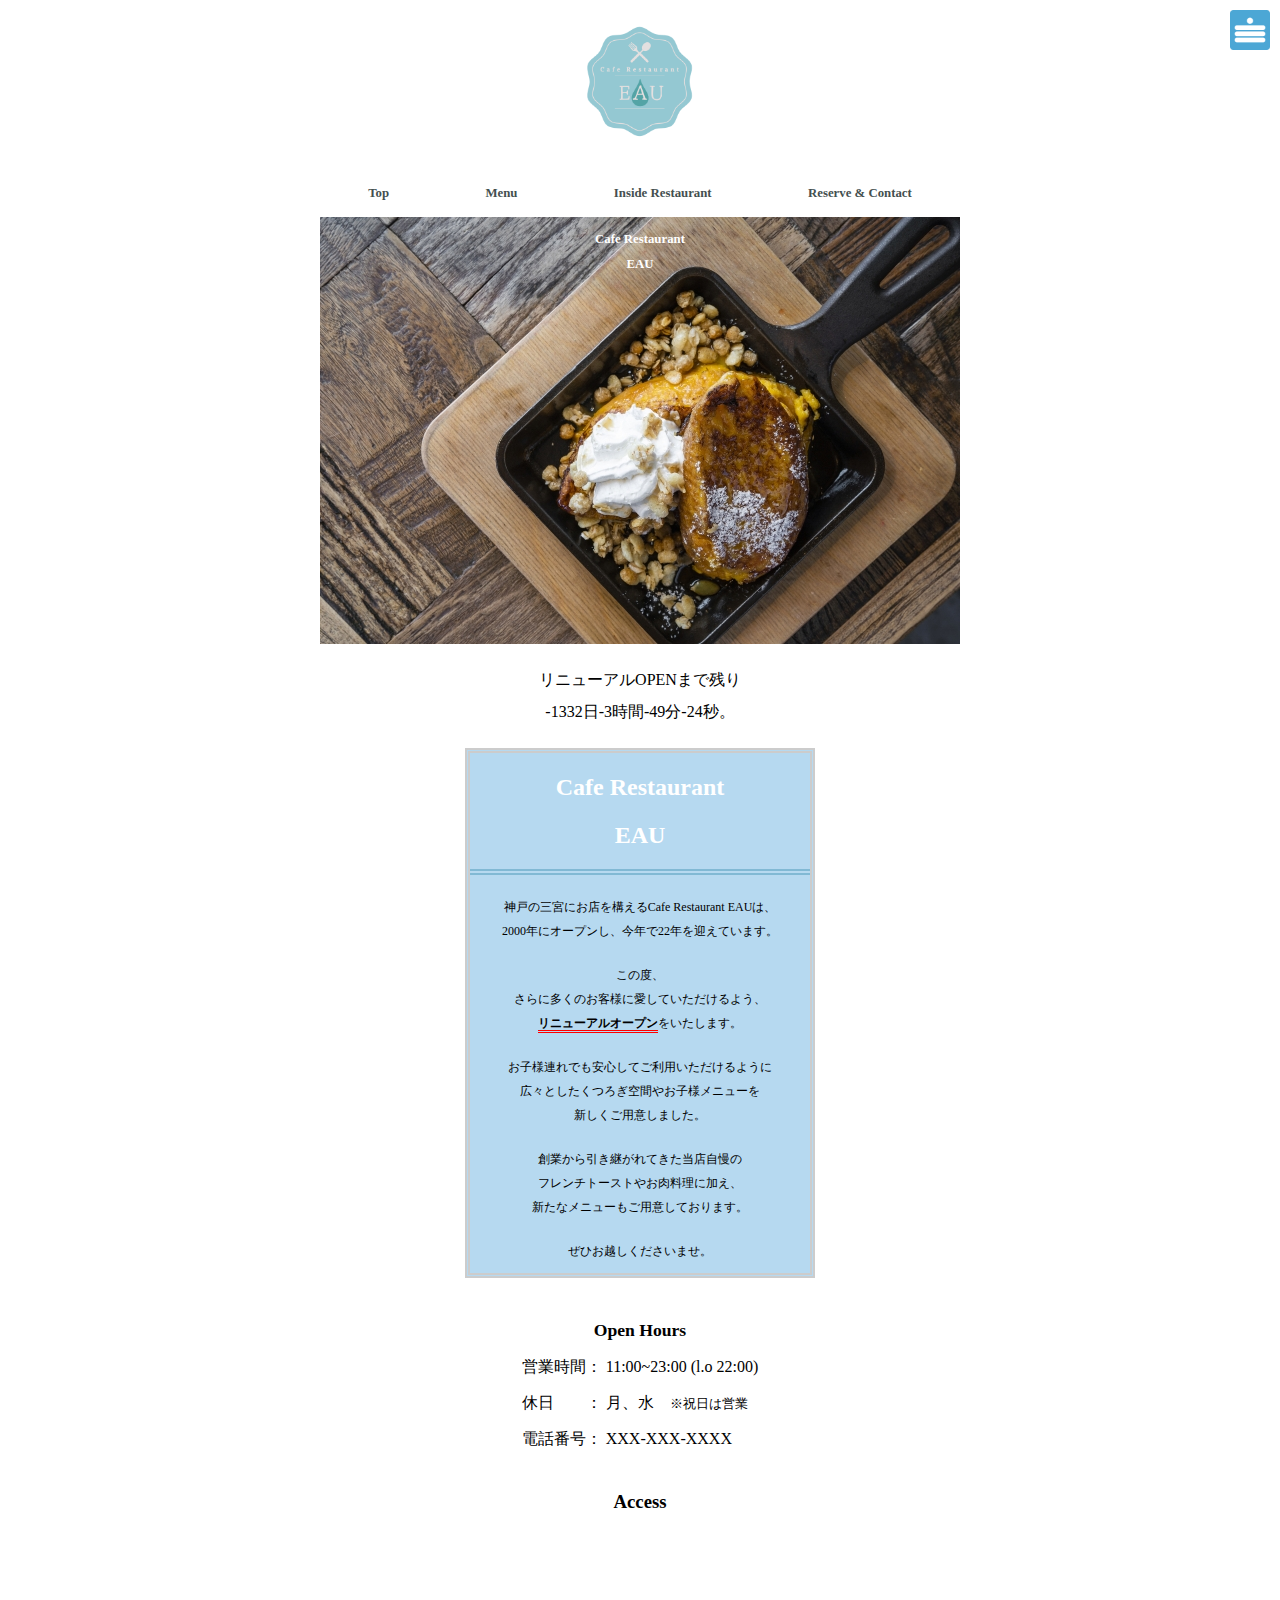
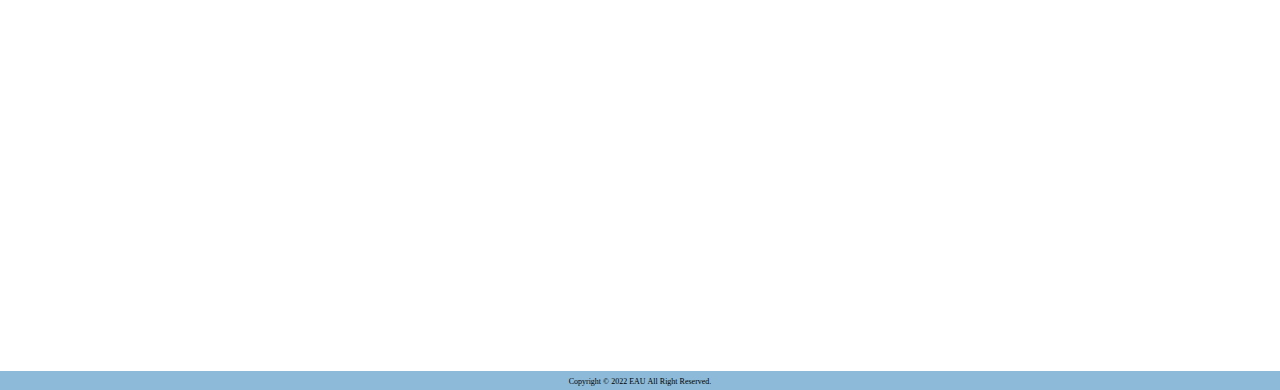
==== index.html @ d48487a0 "add files" ====
<!DOCTYPE html>
<html lang="ja" prefix="og: http://ogp.me/ns#">
<head>
    <meta charset="UTF-8">
    <meta name="author" content="EAU編集部">
    <meta name="description" content="カフェレストラン　EAUのトップページです。お店のご紹介、営業時間、アクセスマップをご用意しております。また、メニュー、店内写真、ご予約、お問い合わせページへのリンクを設置しています。">
    <meta name="keywords" content="三宮,ベビーカー,カフェレストラン,子連れ">
    <meta name="viewport" content="width=device-width, initial-scale=1.0">
    <meta property="og:title" content="カフェレストラン　EAU　〜トップページ〜" />
    <!-- 要設定　<meta property="og:url" content=" ページのurl" /> -->
    <meta property="og:description" content="カフェレストラン　EAUのトップページです。お店のご紹介、営業時間、アクセスマップをご用意しております。また、メニュー、店内写真、ご予約、お問い合わせページへのリンクを設置しています。" />
    <!-- 要設定　<meta property="og:image" content=" サムネイル画像の URL" /> -->
    <meta property="og:type" content="website" />
    <meta property="og:locale" content="ja_JP" />
    <meta property="og:site_name" content="カフェレストラン　EAU" />

    <title>カフェレストラン　EAU　〜トップページ〜</title>

    <link rel="stylesheet" href="css/style.css" media="screen" and(min-width:375px)> 
</head>

<body id="index">
    <div id="wrapper">
        <header>
            <p>
                <a href="index.html">
                    <img src="img/logo/eau-logo1.png" alt="カフェレストランEAUロゴ" width="170" height="170">
                </a>
            </p>
            <nav>
                <div class="nav1">
                    <p><a href="index.html">Top</a></p>
                    <p><a href="menu.html">Menu</a></p>
                    <p><a href="inside.html">Inside Restaurant</a></p>
                    <p><a href="reserve.html">Reserve & Contact</a></p>
                </div>
            </nav>
        </header>

        <article>
            <div id="top-img">
                <h1>Cafe Restaurant<br>EAU</h1>
            </div>
            
            <p id="timer">
                リニューアルOPENまで残り<br>
                <span id="day"></span>日<span id="hour"></span>時間<span id="min"></span>分<span id="sec"></span>秒。
            </p>

            <section id="intro">
                <h2>Cafe Restaurant<br>EAU</h2>
                <p>
                    神戸の三宮にお店を構えるCafe Restaurant EAUは、<br>
                    2000年にオープンし、今年で22年を迎えています。
                </p>
                <p>
                    この度、<br>
                    さらに多くのお客様に愛していただけるよう、<br>
                    <strong>リニューアルオープン</strong>をいたします。
                </p>
                <p>
                    お子様連れでも安心してご利用いただけるように<br>
                    広々としたくつろぎ空間やお子様メニューを<br>
                    新しくご用意しました。
                </p>
                <p>
                    創業から引き継がれてきた当店自慢の<br>
                    フレンチトーストやお肉料理に加え、<br>
                    新たなメニューもご用意しております。<br>
                </p>
                <p>
                    ぜひお越しくださいませ。
                </p>
            </section>

            <table>
                <caption>Open Hours</caption>
                <tr>
                    <th scope="row">営業時間：</th>
                    <td>11:00~23:00&nbsp;(l.o&nbsp;22:00)</td>
                </tr>
                <tr>
                    <th scope="row">休日&emsp;&emsp;：</th>
                    <td>月、水&emsp;<span>※祝日は営業</span></td>
                </tr>
                <tr>
                    <th scope="row">電話番号：</th>
                    <td>XXX-XXX-XXXX</td>
                </tr>
            </table>

            <h3>Access</h3>
            <p>
                <iframe src="https://www.google.com/maps/embed?pb=!1m18!1m12!1m3!1d3280.44899817298!2d135.19385671451712!3d34.693853491094025!2m3!1f0!2f0!3f0!3m2!1i1024!2i768!4f13.1!3m3!1m2!1s0x60008efaac8a2383%3A0xf35028084a4989de!2z56We5oi45LiJ5a6u6aeF!5e0!3m2!1sja!2sjp!4v1658131729085!5m2!1sja!2sjp" width="375px" height="375px" style="border:0;" allowfullscreen="" loading="lazy" referrerpolicy="no-referrer-when-downgrade"></iframe>
            </p>
        </article>

<!-- ハンバーガーメニュー -->
        <p id="open_nav">
            <img src="img/sitemenu-btn.png" alt="メニューボタン" width="40px" height="40px">
        </p>

        <nav id="nav">
            <ul class="site-menu-content">
                <li><a href="index.html">Top</a></li>
                <li><a href="menu.html">Menu</a></li>
                <li><a href="inside.html">Inside Restaurant</a></li>
                <li><a href="reserve.html">Reserve & Contact</a></li>
            </ul>
        </nav>

<!-- TOP↑ボタン -->
        <div class="top-btn">
            <a href="#">TOP↑</a>
        </div>

        <footer>
            <small>Copyright&nbsp;&copy;&nbsp;2022&nbsp;EAU&nbsp;All&nbsp;Right&nbsp;Reserved.</small>
        </footer>
    </div>

    <script src="https://ajax.googleapis.com/ajax/libs/jquery/3.6.0/jquery.min.js"></script>
    <script src="script.js"></script>
    <script src="btn.js"></script>
    <script src="smoothscroll.js"></script>
</body>
</html>
---- css/style.css ----
@charset "utf-8";

/* 共通設定 */

body,p,ul,li,h1,h2,h3{
    margin: 0;
    padding: 0;
}

body {
    font-family: "メイリオ", "sans-serif";
    text-align: center;
    line-height: 2;
    -webkit-text-size-adjust: 100%;
}

header{
    margin-bottom: 10px;
}
.nav1{
    display:flex;
    width: 100%;
    max-width: 640px;
    margin: 0 auto;
    justify-content: space-around;
}

a{
    text-decoration: none;
    transition-duration: 0.6s;
}

h1{
    color: #fff;
    font-size: 80%;
}

#top-img{
    background-position: center;
    background-repeat: no-repeat;
    width: 100%;
}
#top-img h1{
    padding-top: 10px;
}

ul li{
    list-style-type: none;
}

footer{
    font-size: 60%;
    background-color: #8DBAD9;
    margin-top: 50px;
}

/* グローバルナビ設定 */
.nav1 p{
    display: inline-block;
    font-size: 80%;
    font-weight: bold;
}

.nav1 a:link{
    color: #444F4F;
}

.nav1 a:visited{
    color: #a9aaaa;
}

.nav1 a:hover{
    color: #fff;
    background-color: #B4D1D8;
}

/* 予約ページリンクボタン設定 */
#reserve-here{
    display: block;
    font-size: 70%;
    font-weight: bold;
    width: 50px;
    height: 50px;
    margin: 30px auto 0;
    padding: 20px 20px;
    background-color: #58add8;
    border-radius: 50px;
}

#reserve-here:link{
    color: #fff;
}

#reserve-here:visited{
    color: #ccc;
}

#reserve-here:hover{
    color: #fff;
    background-color: #81b9d4;
}

/* トップページ設定 */
#index #top-img{
    background-image: url(../img/top-top.jpg);
    height: 427px;
}

#timer{
    margin: 20px 0;
}

#intro{
    width: 340px;
    padding: 10px 0;
    margin: 10px auto;
    background-color:#b6d9f0;
    border: #ccc double 5px;
}

#intro h2{
    color: #fff;
    padding-bottom: 10px;
    border-bottom: double 6px #81b9d4;
}

#intro p{
    font-size: 75%;
    padding-top: 20px;
}
#intro strong{
    font-weight: bold;
    text-decoration: underline double 1px #f00;
    text-underline-offset: 3px;
}
table{
    text-align: left;
    margin: 35px auto 25px auto;
}

caption{
    font-size: 110%;
    font-weight: bold;
    text-align: center;
}

th{
    font-weight: normal;
}

table span{
    font-size: 80%;
}

#index iframe{
    margin-top: 15px;
    width: 340px;
}

/* メニューページ設定 */
#menu #top-img{
    background-image: url(../img/menu-top.jpg);
    height: 427px;
}
#menu-nav{
    margin: 40px 0;
}
#menu-nav span{
    background-color: #94bfd4;
    font-size: 90%;
    padding: 10px 20px;
}

#menu-nav li{
    margin:30px 0;
    color: #fff;
    font-weight: bolder;
}

#menu-nav a:link{
    text-decoration: none;
    color: #fff;
}

#menu-nav a:visited{
    text-decoration: underline;
    color: #7b8f8f;
}

#menu-nav a:hover{
    color: #005783;
}

#menu-nav li #dinner-menu{
    padding: 10px 14px;
}

#menu h2{
    font-size: 120%;
    color: #444F4F;
    border-bottom: #81b9d4 double 5px;    
    width: 160px;
    margin: 50px auto 10px;
}

.attention{
    font-size: 60%;
    width: 90%;
    margin: 20px auto 0;
}

.attention ul{
    width: 270px;
    text-align: left;
    margin: 0 auto;
}

#menu article img{
    margin-top: 70px;
    max-width: 519px;
}

@media screen and (max-width:520px) {
    #kids img, #lunch img, #cafe img, #dinner img {
        width: 90%;
    }
}

#menu .adjust{
    margin-top: 30px;
}

section ul li{
    font-size: 90%;
}

.description{
    width: 170px;
    text-align: left;
    margin: 0 auto;
}
.detail-description{
    font-size: 90%;
}

/* 店内写真ページ設定*/
#inside #top-img{
    background-image: url(../img/inside/inside-top.jpg);
    height: 445px;
}

#inside h2{
    font-size: 120%;
    color: #444F4F;
    border-bottom: #81b9d4 double 5px;    
    width: 100px;
    margin: 70px auto 0px;
    }

#inside #description{
    margin: 20px 0;
    font-size: 70%;
}

#inside article img{
    width: 90%;
    margin-top: 50px;
    max-width: 519px;
}
    
#inside .adjust{
        margin-top: 10px;
    }

/* 予約＆お問い合わせページ */
#reserve #top-img{
    background-image: url(../img/reserve-top.jpg);
    height: 360px;
}

#reserve-nav{
    width: 140px;
    margin: 0 auto;
    text-align: left;
}

#reserve-nav img{
    margin-right: 10px;
}

#reserve-nav a{
    display: flex;
    padding-top: 10px;
}

#reserve-nav p, #reserve-nav .site-name{
    display: inline-block;
    vertical-align: middle;
}

#reserve-nav li{
    margin-top: 20px;
}

#reserve-nav a:link{
    color: #444F4F;
}

#reserve-nav a:visited{
    color: #a9aaaa;
}

#reserve-nav a:hover{
    color: #fff;
    background-color: #B4D1D8;
} 

.site-name{
    text-decoration: underline;
    text-underline-offset: 5px;
}

#reserve h2{
    font-size: 120%;
    color: #444F4F;
    border-bottom: #81b9d4 double 5px;    
    width: 120px;
    margin: 50px auto 30px;
    }

#reserve .adjust{
    margin-top: 60px;
}

.required{
    color:#f00;
    font-size: 80%;
}

#form-box{
    font-size: 80%;
    width: 200px;
    margin: 0 auto;
    text-align: left;
}

#form-box p{
    margin-bottom: 20px;
}

textarea{
    width: 200px;
}


/* ハンバーガーメニュー */
#open_nav{
    text-align: right;
    margin: 10px;
    position:fixed;
    right: 0;
    top: 0;
}
.site-menu-content{
    font-weight: bold;
    font-size: 80%;
    padding: 10px 5px;
    text-align: left;
    background-color: #8DBAD9;
}

.site-menu-content li{
    margin: 20px 10px;
    width: 120px;
}
.site-menu-content a:link{
    color: #fff;
}

.site-menu-content a:visited{
    color: #003558;
}

#nav{
    display:none;
    position: fixed;
    right: 0px;
    top: 60px;
    width: 140px;
    height: 100%;
}

/* 開く・閉じるアニメーション */
#nav{
    transition: transform 1s;
}

/* TOP↑ボタン */
.top-btn{
    position: fixed;
    bottom: 30px;
    right: 10px;
    font-size: 77%;
    font-weight: bold;
} 

.top-btn a{   
    background:rgba(125, 180, 218, 0.8);
    text-decoration: none;
    color: #fff;
    width: 70px;
    height: 70px;
    padding: 0;
    text-align: center;
    display: table-cell;
    vertical-align: middle;
    border-radius: 35px;
}
.top-btn a:hover {
    text-decoration: none;
    background:rgba(24, 69, 99, 0.8);
   }
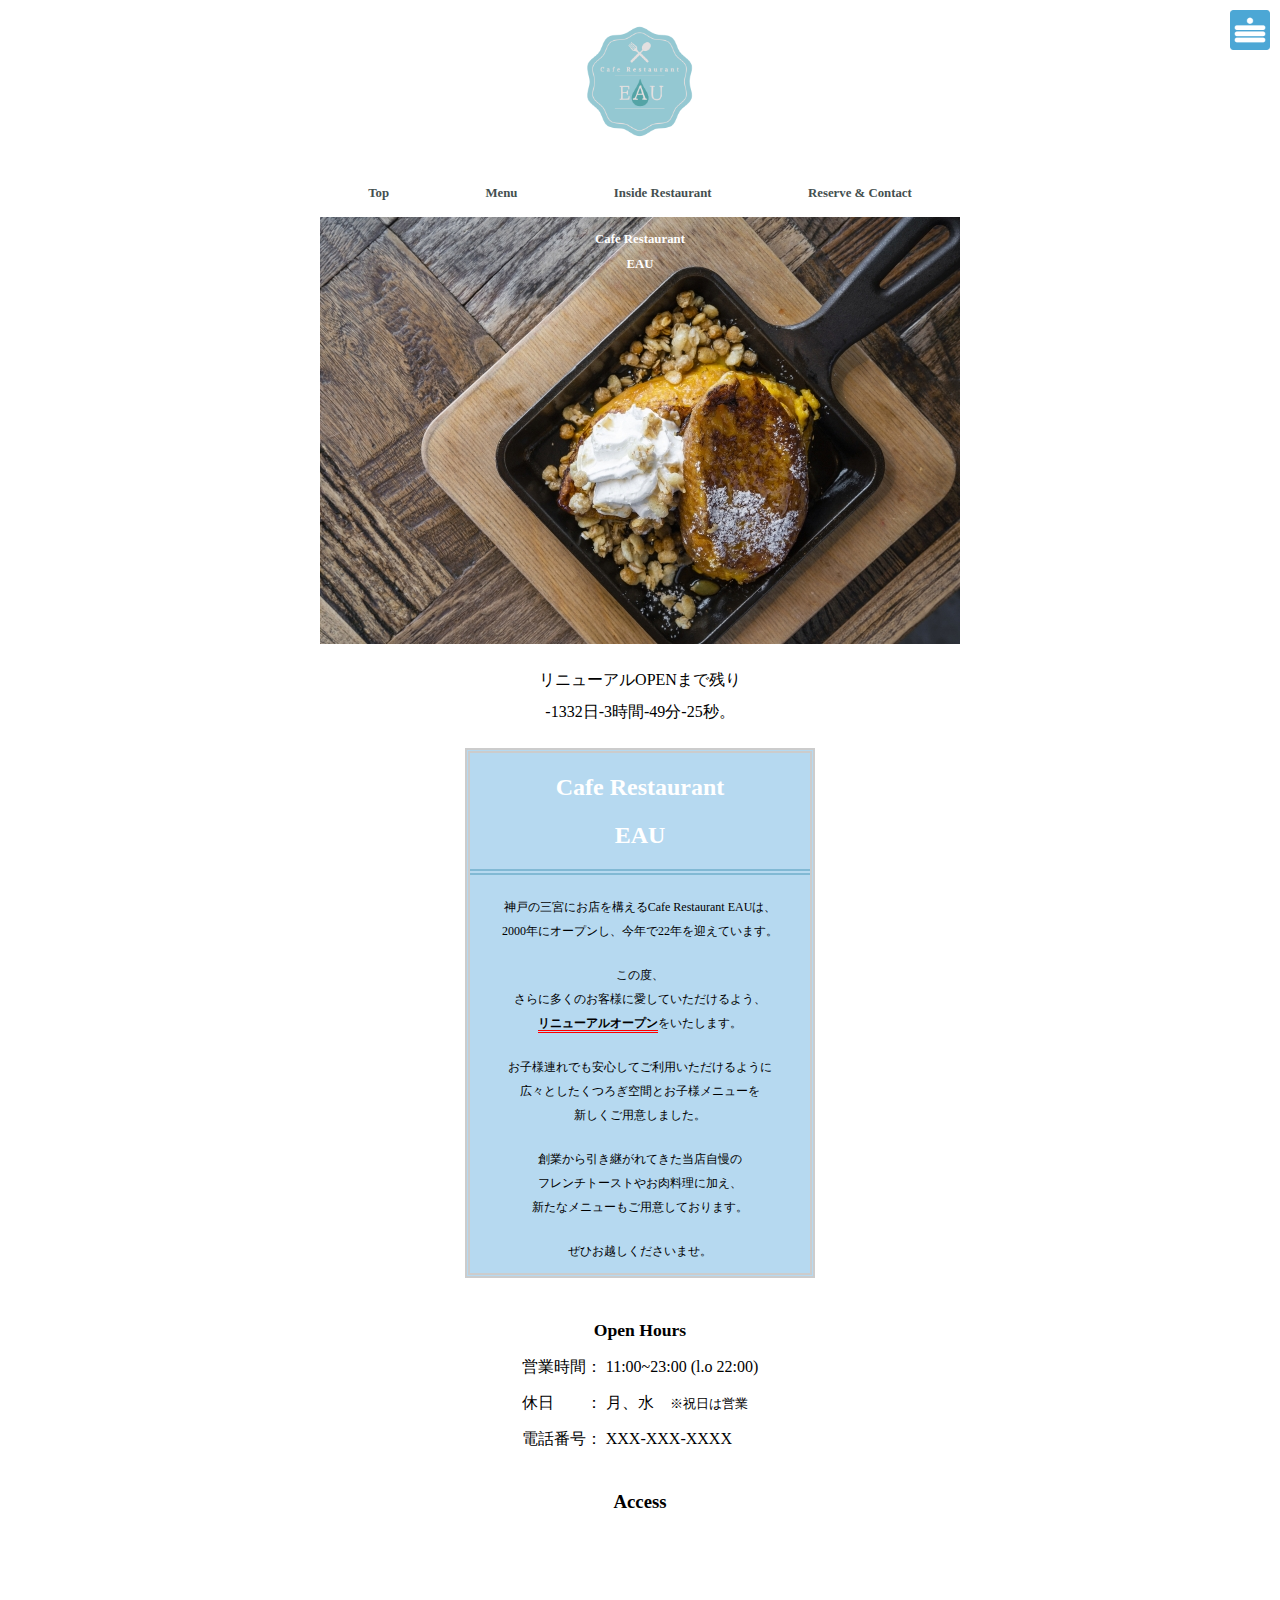
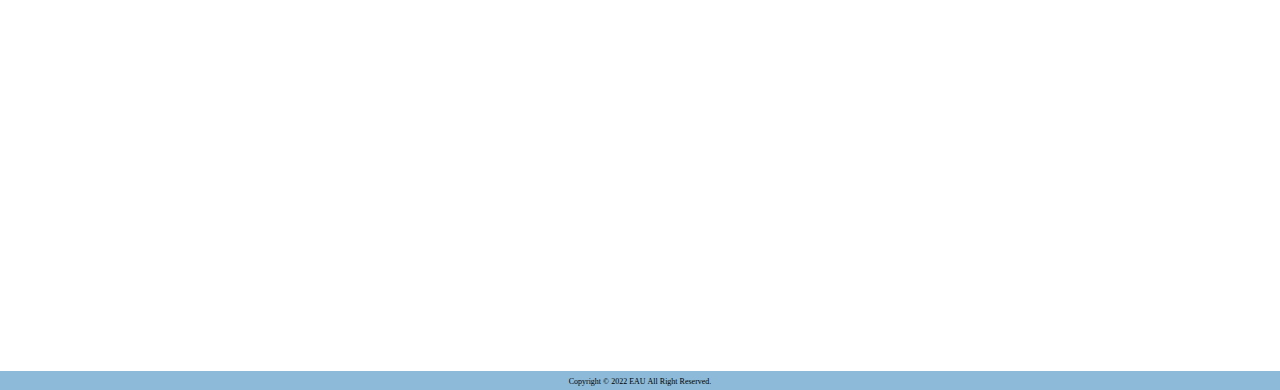
==== commit 2dae025b: "add files" ====
--- a/index.html
+++ b/index.html
@@ -7,9 +7,9 @@
     <meta name="keywords" content="三宮,ベビーカー,カフェレストラン,子連れ">
     <meta name="viewport" content="width=device-width, initial-scale=1.0">
     <meta property="og:title" content="カフェレストラン　EAU　〜トップページ〜" />
-    <!-- 要設定　<meta property="og:url" content=" ページのurl" /> -->
+    <meta property="og:url" content="https://mignmr1123.github.io/eau-website/index.html" />
     <meta property="og:description" content="カフェレストラン　EAUのトップページです。お店のご紹介、営業時間、アクセスマップをご用意しております。また、メニュー、店内写真、ご予約、お問い合わせページへのリンクを設置しています。" />
-    <!-- 要設定　<meta property="og:image" content=" サムネイル画像の URL" /> -->
+    <meta property="og:image" content="https://mignmr1123.github.io/eau-website/img/logo/eau-logo1.png" />
     <meta property="og:type" content="website" />
     <meta property="og:locale" content="ja_JP" />
     <meta property="og:site_name" content="カフェレストラン　EAU" />
@@ -60,7 +60,7 @@
                 </p>
                 <p>
                     お子様連れでも安心してご利用いただけるように<br>
-                    広々としたくつろぎ空間やお子様メニューを<br>
+                    広々としたくつろぎ空間とお子様メニューを<br>
                     新しくご用意しました。
                 </p>
                 <p>
--- a/css/style.css
+++ b/css/style.css
@@ -17,6 +17,37 @@
 header{
     margin-bottom: 10px;
 }
+
+a{
+    text-decoration: none;
+    transition-duration: 0.6s;
+}
+
+h1{
+    color: #fff;
+    font-size: 80%;
+}
+
+#top-img{
+    background-position: center;
+    background-repeat: no-repeat;
+    width: 100%;
+}
+#top-img h1{
+    padding-top: 10px;
+}
+
+ul li{
+    list-style-type: none;
+}
+
+footer{
+    font-size: 60%;
+    background-color: #8DBAD9;
+    margin-top: 50px;
+}
+
+/* グローバルナビ設定 */
 .nav1{
     display:flex;
     width: 100%;
@@ -25,36 +56,6 @@
     justify-content: space-around;
 }
 
-a{
-    text-decoration: none;
-    transition-duration: 0.6s;
-}
-
-h1{
-    color: #fff;
-    font-size: 80%;
-}
-
-#top-img{
-    background-position: center;
-    background-repeat: no-repeat;
-    width: 100%;
-}
-#top-img h1{
-    padding-top: 10px;
-}
-
-ul li{
-    list-style-type: none;
-}
-
-footer{
-    font-size: 60%;
-    background-color: #8DBAD9;
-    margin-top: 50px;
-}
-
-/* グローバルナビ設定 */
 .nav1 p{
     display: inline-block;
     font-size: 80%;
@@ -230,7 +231,7 @@
     margin-top: 30px;
 }
 
-section ul li{
+section ul li, .detail-description{
     font-size: 90%;
 }
 
@@ -239,9 +240,7 @@
     text-align: left;
     margin: 0 auto;
 }
-.detail-description{
-    font-size: 90%;
-}
+
 
 /* 店内写真ページ設定*/
 #inside #top-img{
@@ -326,19 +325,21 @@
     border-bottom: #81b9d4 double 5px;    
     width: 120px;
     margin: 50px auto 30px;
-    }
+}
 
 #reserve .adjust{
     margin-top: 60px;
 }
 
+.required, #form-box{
+    font-size: 80%;
+}
+
 .required{
     color:#f00;
-    font-size: 80%;
 }
 
 #form-box{
-    font-size: 80%;
     width: 200px;
     margin: 0 auto;
     text-align: left;
@@ -352,17 +353,20 @@
     width: 200px;
 }
 
+/* サイドボタン共通設定 */
+#open_nav, #nav, .top-btn{
+    position: fixed;
+    font-weight: bold;
+}
 
 /* ハンバーガーメニュー */
 #open_nav{
-    text-align: right;
     margin: 10px;
-    position:fixed;
     right: 0;
     top: 0;
 }
+
 .site-menu-content{
-    font-weight: bold;
     font-size: 80%;
     padding: 10px 5px;
     text-align: left;
@@ -383,25 +387,18 @@
 
 #nav{
     display:none;
-    position: fixed;
     right: 0px;
     top: 60px;
     width: 140px;
     height: 100%;
-}
-
-/* 開く・閉じるアニメーション */
-#nav{
-    transition: transform 1s;
+    transition: transform 0.5s;/* 開く・閉じるアニメーション */
 }
 
 /* TOP↑ボタン */
 .top-btn{
-    position: fixed;
     bottom: 30px;
     right: 10px;
     font-size: 77%;
-    font-weight: bold;
 } 
 
 .top-btn a{   
@@ -416,7 +413,7 @@
     vertical-align: middle;
     border-radius: 35px;
 }
+
 .top-btn a:hover {
-    text-decoration: none;
     background:rgba(24, 69, 99, 0.8);
-   } +} 